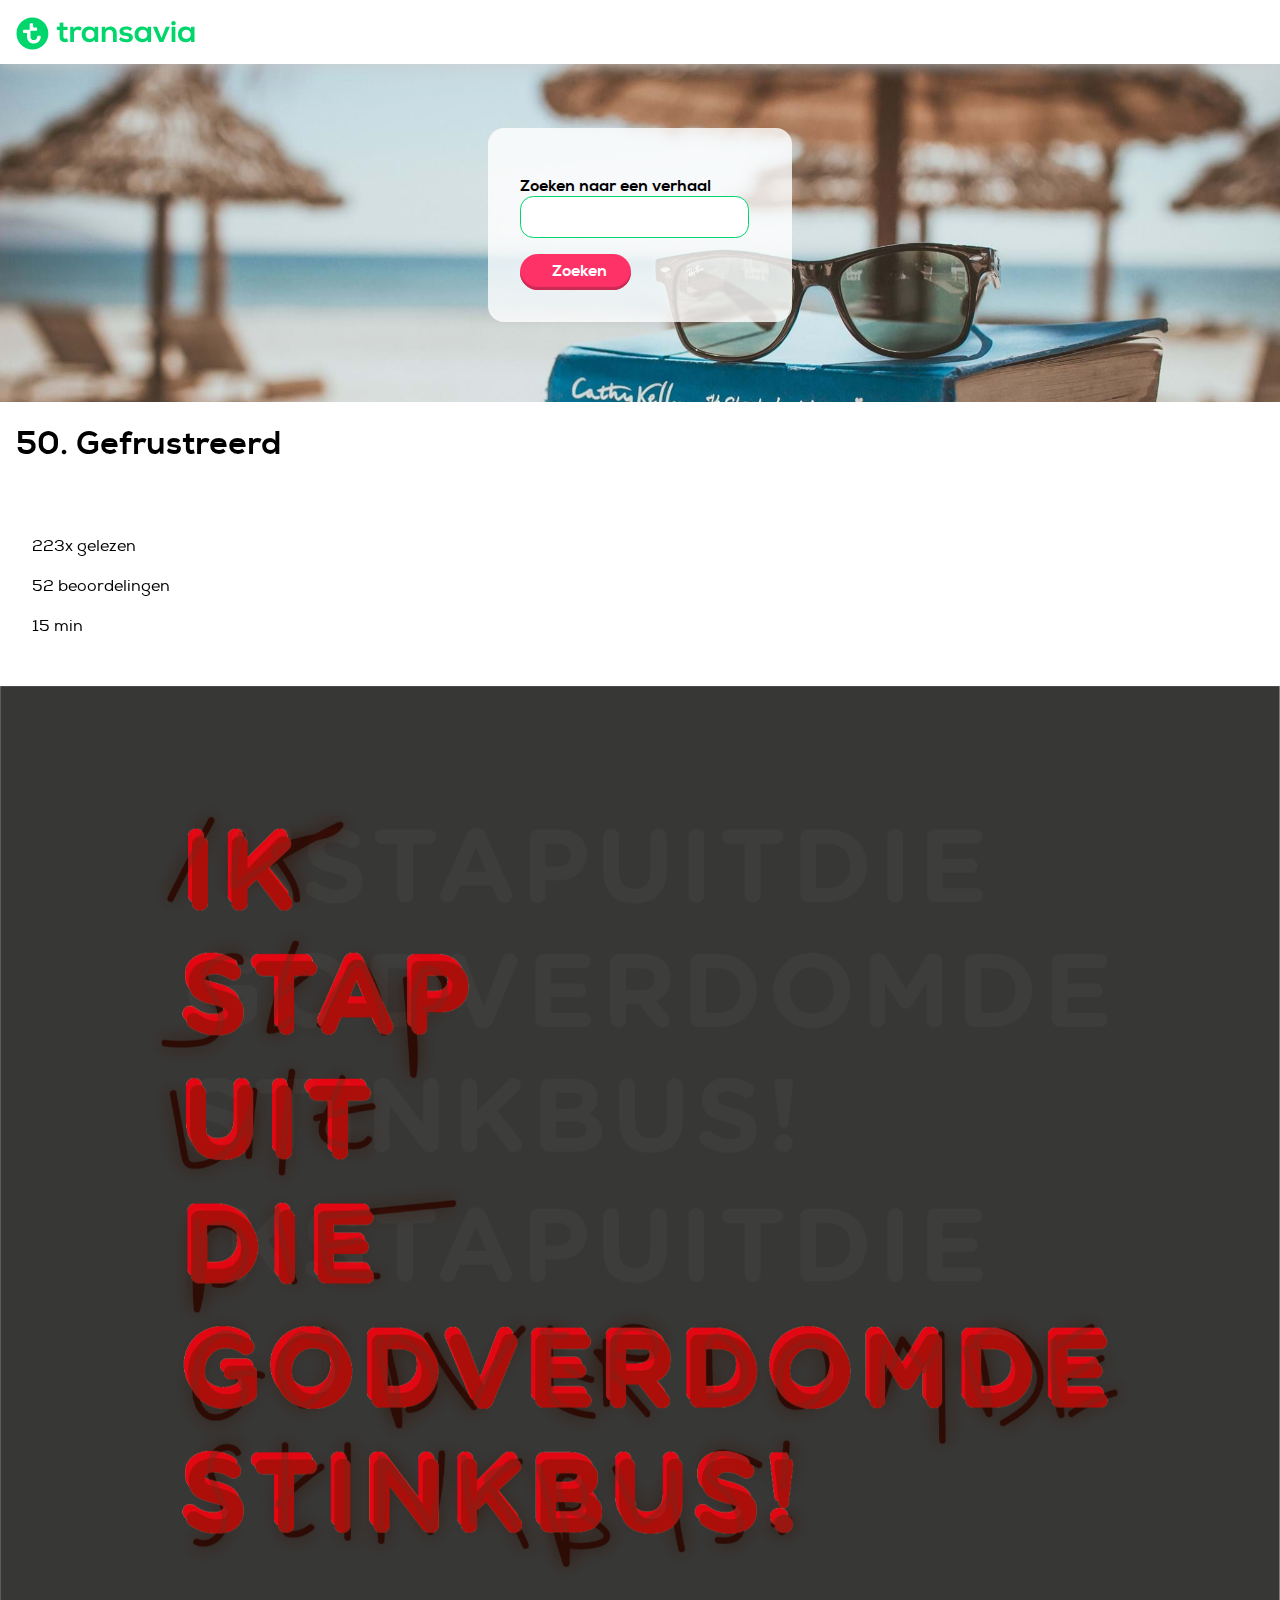
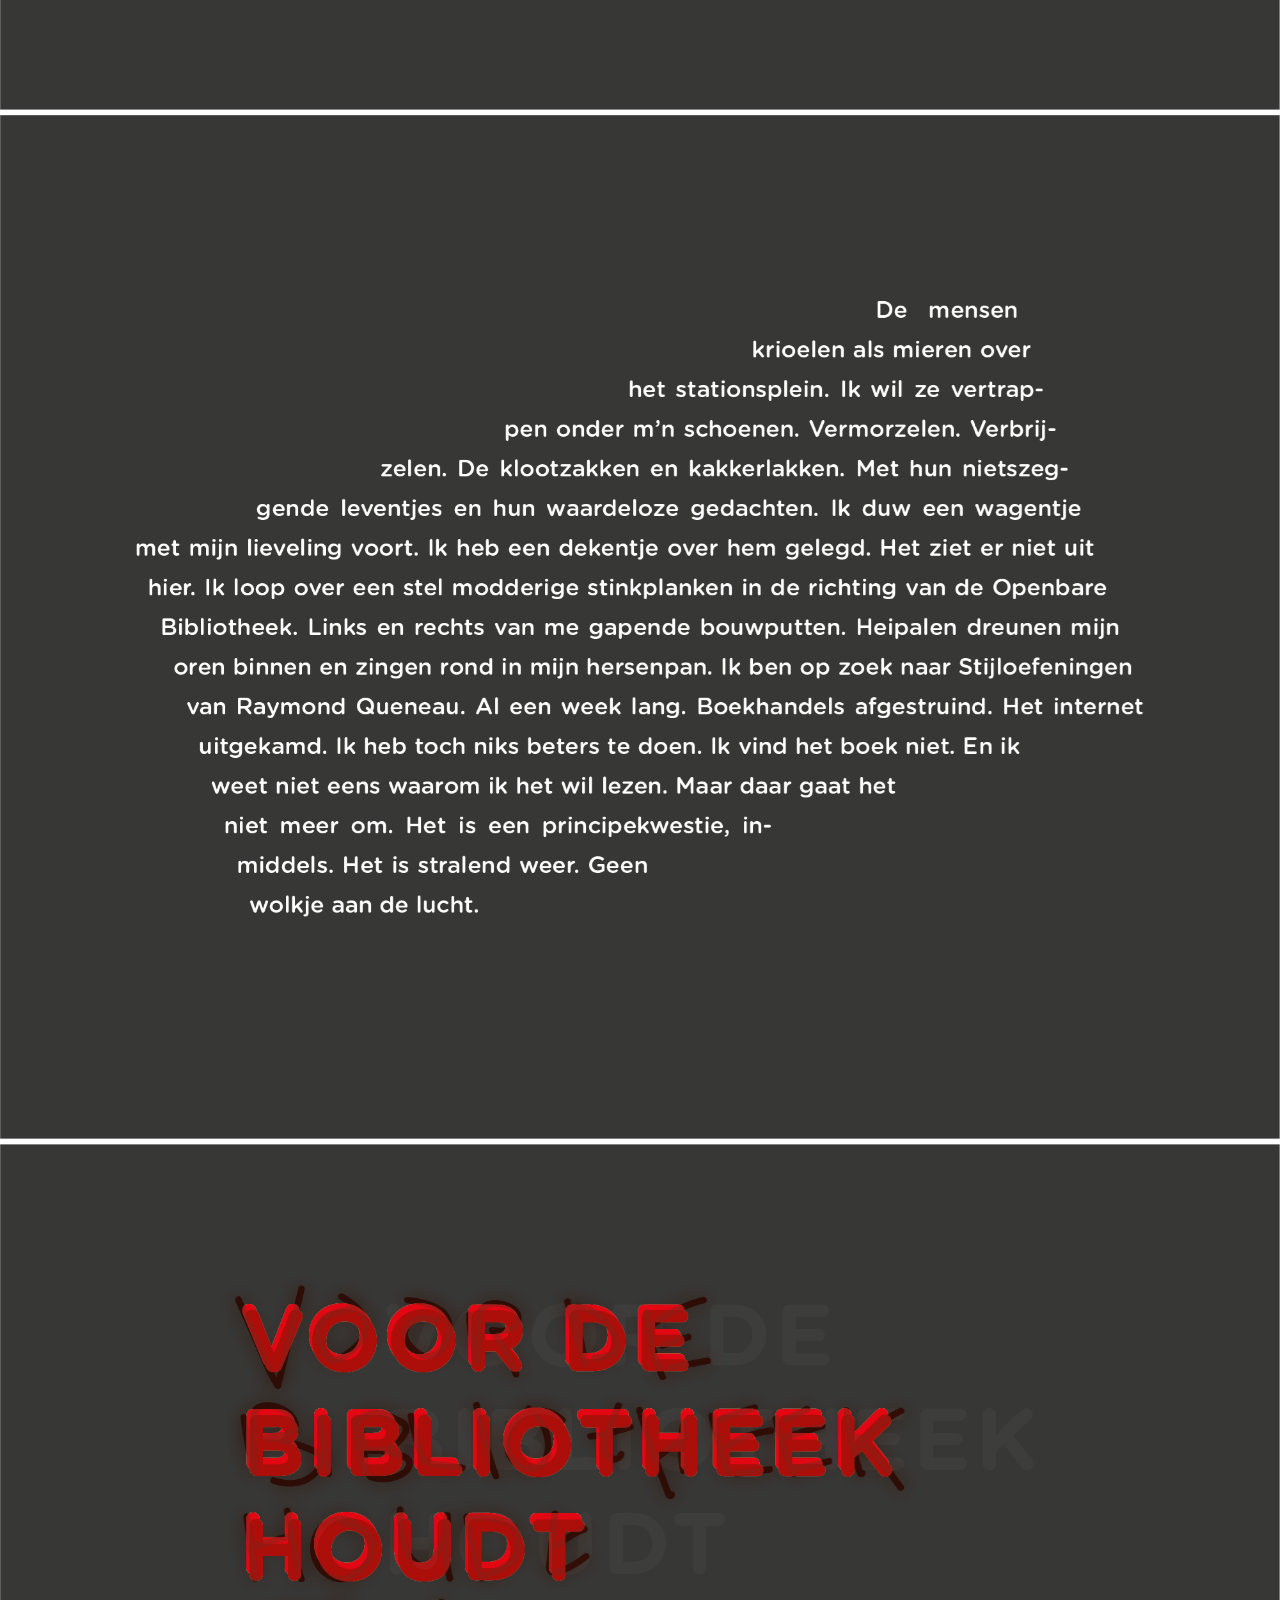
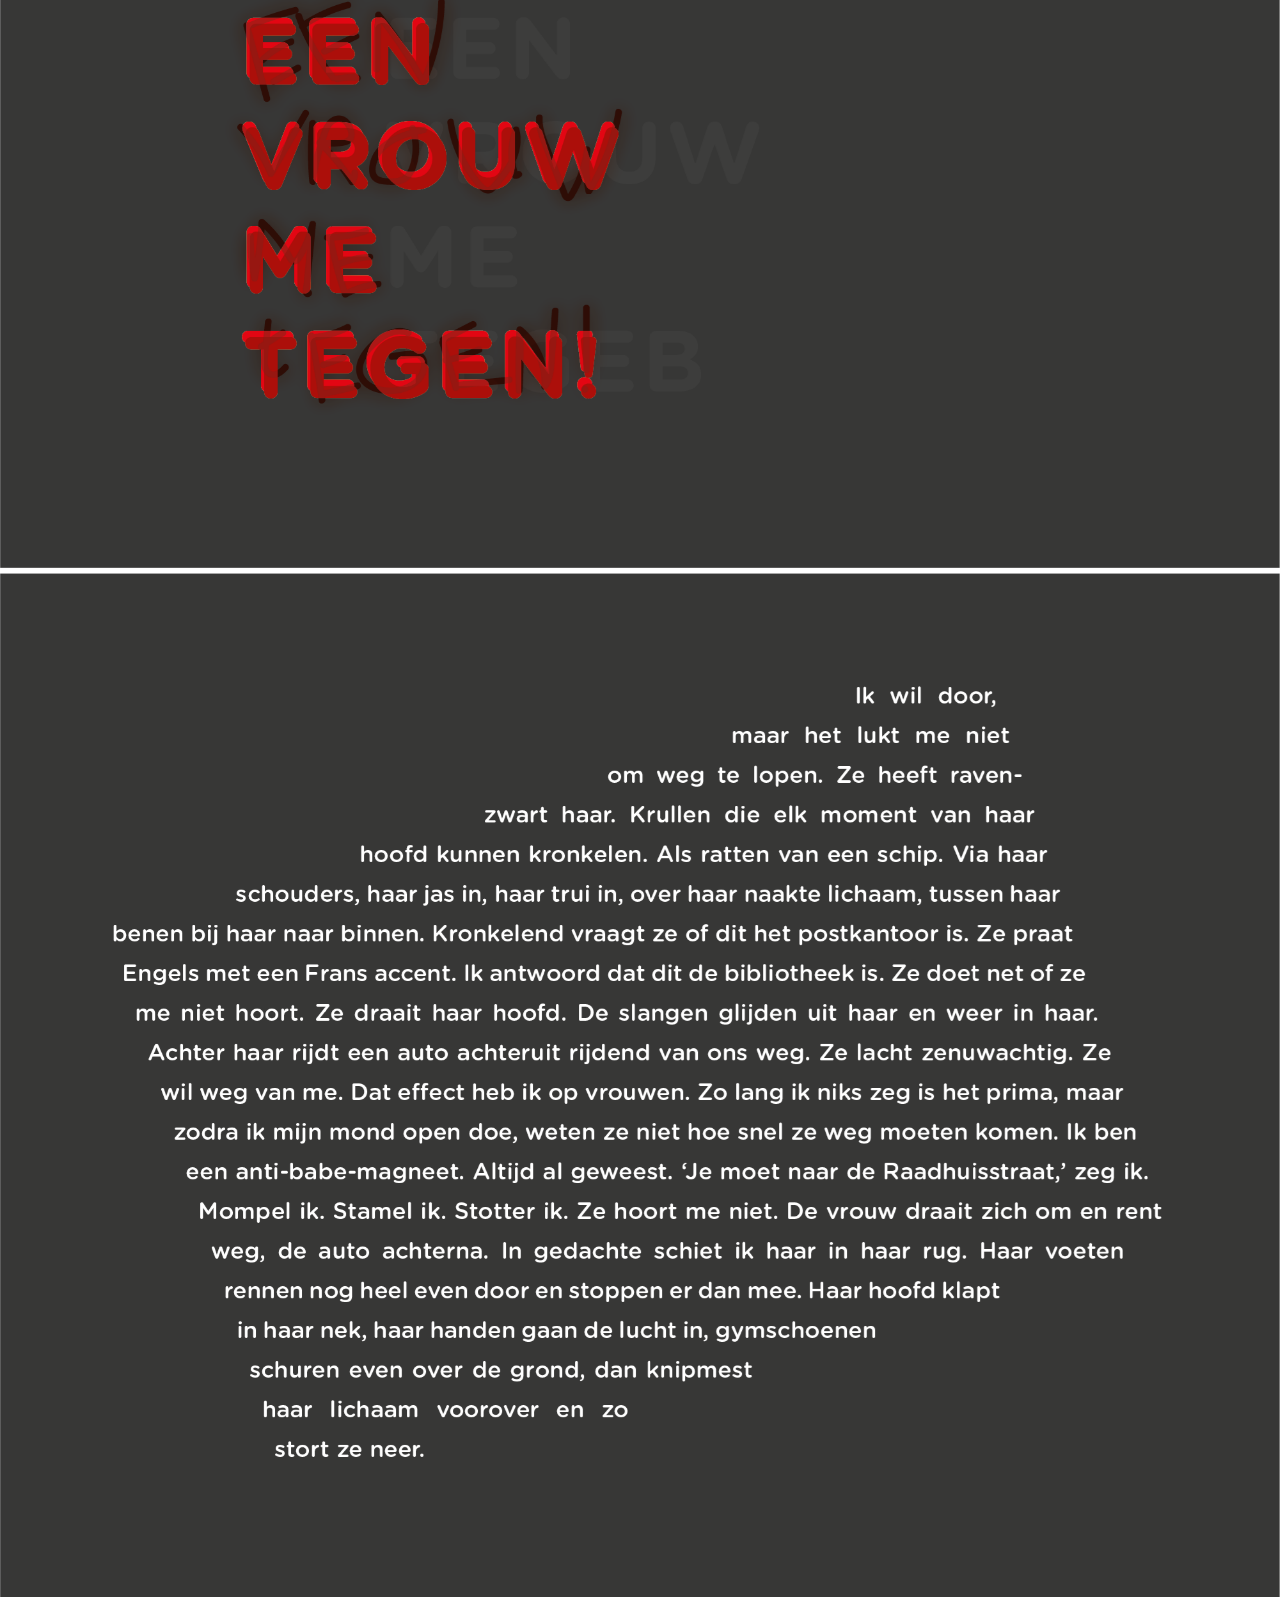
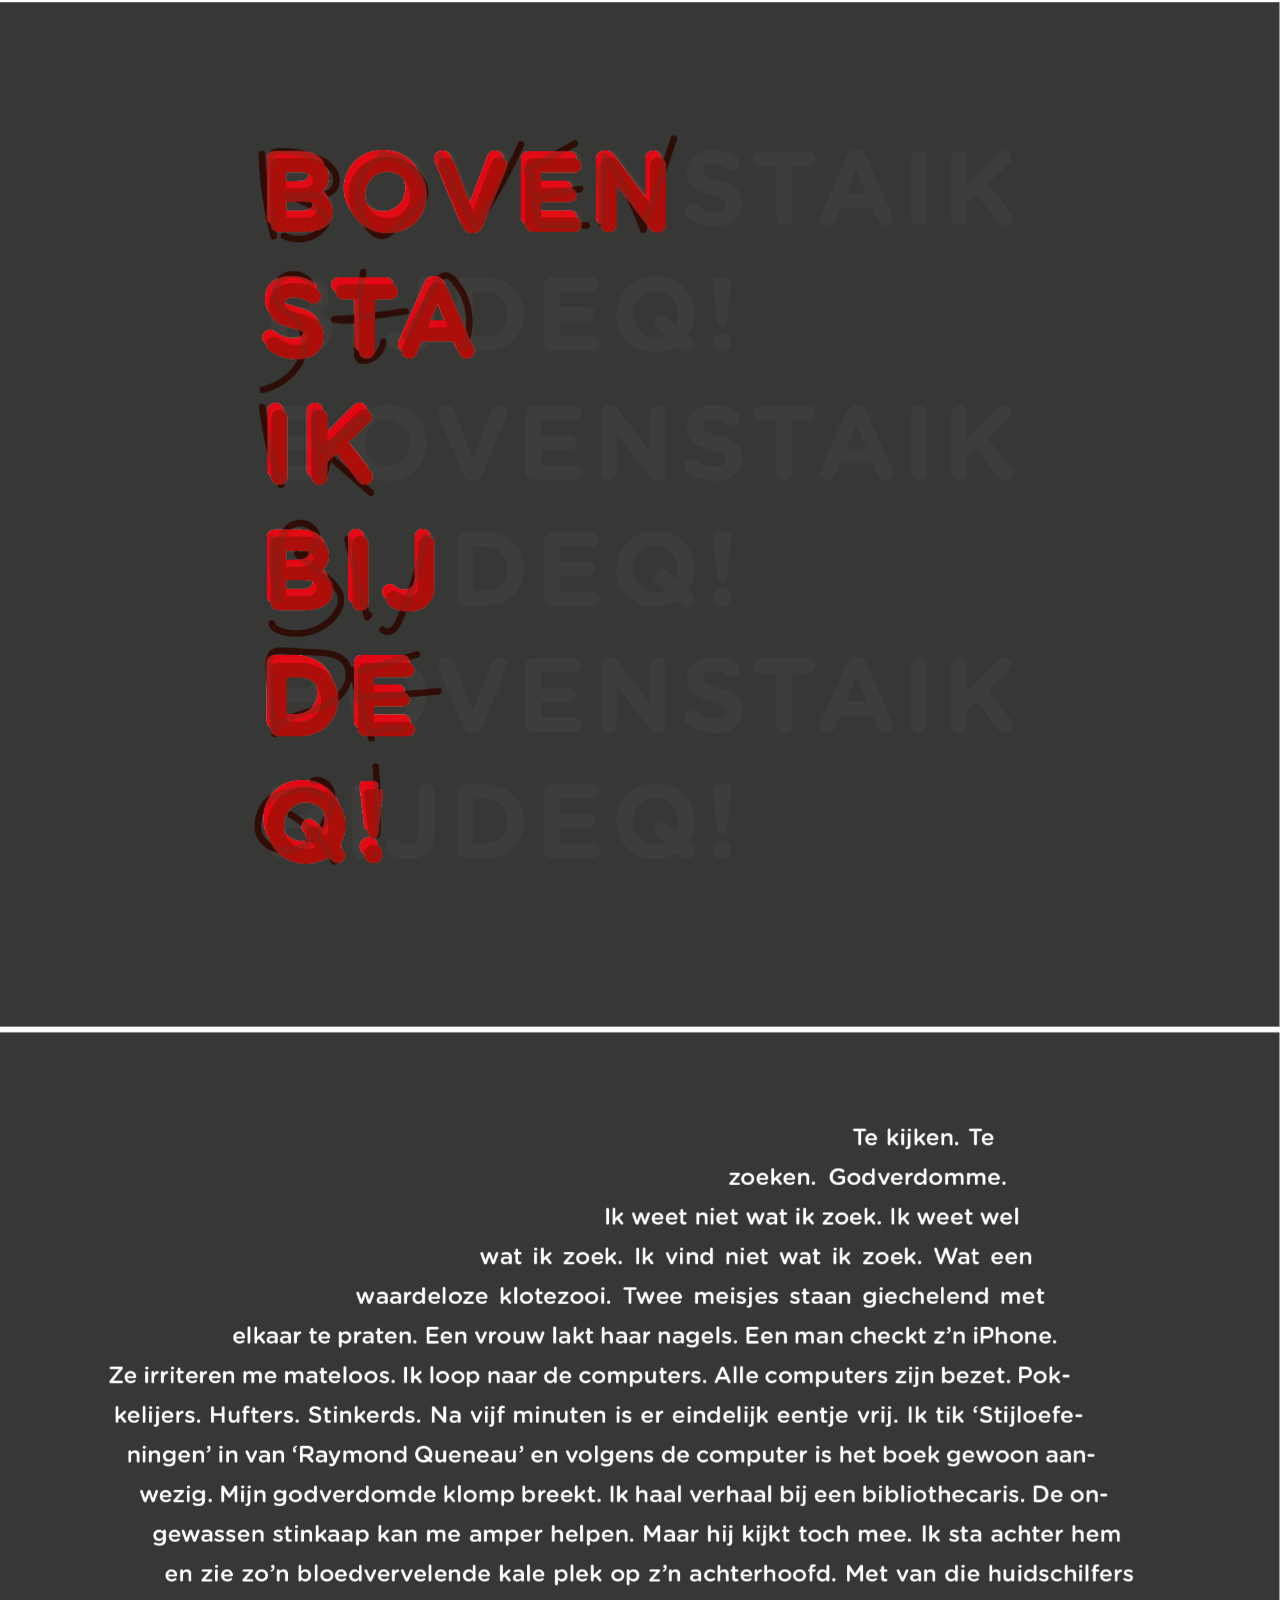
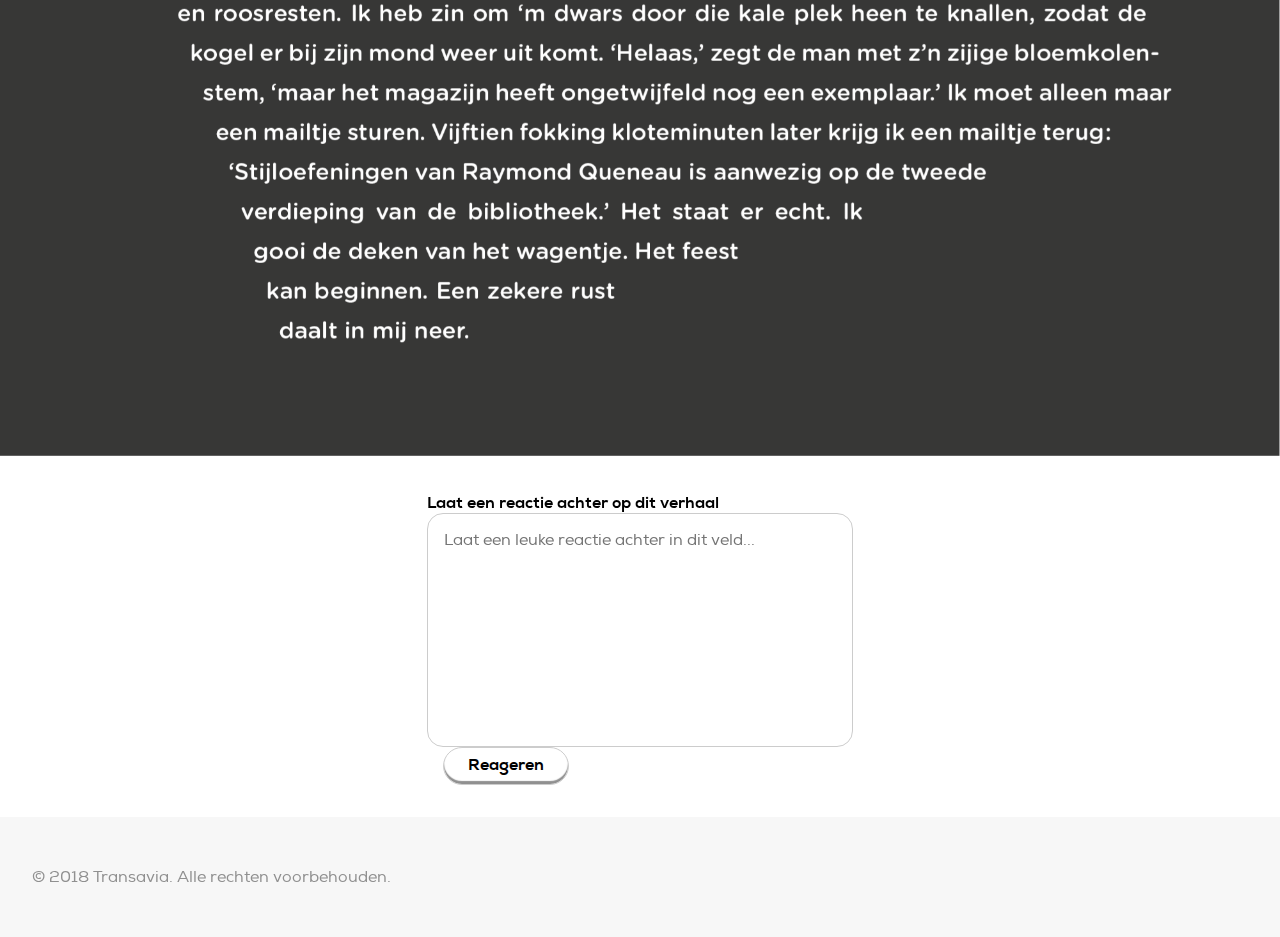
==== 50-gefrustreerd.html @ 09a7a1ec "Eerste versie" ====
<!DOCTYPE html>
<html lang="nl">
<head>
  <meta charset="UTF-8">
  <meta name="viewport" content="width=device-width, initial-scale=1.0">
  <meta http-equiv="X-UA-Compatible" content="ie=edge">
  <title>Gefrustreerd - Transavia - 99 verhalen</title>
  <link rel="stylesheet" href="css/style.css">
  <link rel="stylesheet" href="https://use.fontawesome.com/releases/v5.3.1/css/all.css" integrity="sha384-mzrmE5qonljUremFsqc01SB46JvROS7bZs3IO2EmfFsd15uHvIt+Y8vEf7N7fWAU" crossorigin="anonymous">
</head>
<body>
  <header>
    <nav>
      <a href="index.html"><img src="img/transavia-logo.svg" alt="Transavia - 99 verhalen homepage."></a>
      <ul>
        <li><a href="lijst.html"><i class="fas fa-list-ul fa-2x"></i></a></li>
        <li><a href="inloggen.html"><i class="fas fa-user-circle fa-2x"></i></a></li>
      </ul>
    </nav>

    <section>
      <form action="zoeken.html">
        <label>Zoeken naar een verhaal
        <input type="text" placeholder="bijv. naam, emotie, titel">
        </label>
        <button><i class="fas fa-search"></i>Zoeken</button>
      </form>
    </section>
  </header>

  <main class="gefrustreerd">
    <h1>50. Gefrustreerd</h1>
    <footer>
      <p><i class="fab fa-readme"></i>  223x gelezen</p>
      <p><i class="fas fa-comments"></i>  52 beoordelingen</p>
      <p><i class="fas fa-clock"></i>  15 min</p>
    </footer>
    <img src="img/verhaal01-mobile.png" alt="Deel 1: Gefrustreerd">
    <img src="img/verhaal02-mobile.png" alt="Deel 2: Gefrustreerd">
    <img src="img/verhaal03-mobile.png" alt="Deel 3: Gefrustreerd">
    <img src="img/verhaal04-mobile.png" alt="Deel 4: Gefrustreerd">
    <img src="img/verhaal05-mobile.png" alt="Deel 5: Gefrustreerd">
    <img src="img/verhaal06-mobile.png" alt="Deel 6: Gefrustreerd">

    <form action="reageren.html">
      <label>Laat een reactie achter op dit verhaal
      <textarea cols="30" rows="10" placeholder="Laat een leuke reactie achter in dit veld..."></textarea>
      </label>
      <button type="submit">Reageren</button>
    </form>
  </main>

  <footer>
    <p>&copy; 2018 Transavia. Alle rechten voorbehouden.</p>
  </footer>

  <script src="js/script.js" charset="utf-8"></script>

</body>
</html>
---- css/style.css ----
/** fonts **/
@font-face {
    font-family: 'nexa-regular';
    src: url('../font/nexaregular-webfont.woff2') format('woff2'),
         url('../font/nexaregular-webfont.woff') format('woff');
    font-weight: normal;
    font-style: normal;

}

@font-face {
    font-family: 'nexa-xbold';
    src: url('../font/nexa-xbold-webfont.woff2') format('woff2'),
         url('../font/nexa-xbold-webfont.woff') format('woff');
    font-weight: normal;
    font-style: normal;

}

/** general **/
body {
  margin: 0 auto;
  font-family: 'nexa-regular', sans-serif;
}

a {
  text-decoration: none;
}

p {
  line-height: 1.5em;
}

h1,h2 {
  font-family: 'nexa-xbold', sans-serif;
}

nav {
  width: 100%;
  height: 4em;
  background-color: white;
  color: #00d66c;
  box-shadow: 0em 0em 1em #ccc;
  padding-left: 1em;
  padding-right: 1em;
  display: flex;
  justify-content: space-between;
  box-sizing: border-box;
  position: fixed;
  z-index: 1;
}

nav img {
  padding-top: 1em;
}

ul {
  display: flex;
  list-style: none;
}

ul li {
  margin-left: 1em;
}

ul li a {
  color: #00d66c;
}

ul li a:hover {
  color: #2800a0;
}

header section {
  background-image: url(../img/header.jpg);
  background-size: cover;
  width: 100%;
  display: flex;
}

header section form {
  width: 15em;
  margin: auto;
  background-color: rgba(255, 255, 255, 0.8);
  padding: 2em;
  border-radius: 1em;
  margin-top: 8em;
  margin-bottom: 5em;
}

label,input {
  display: flex;
  flex-direction: column;
}

label {
  font-family: 'nexa-xbold', sans-serif;
  font-size: 1em;
  padding-top: 1em;
}

input {
  color: #606060;
  width: 15em;
  border: .083em solid #91a3b7;
  border-radius: 1em;
  min-height: 2em;
  padding: 0 1em;
  line-height: 3em;
  transition: border .2s linear,color .2s linear;
  font-family: 'nexa-regular', sans-serif;
}

input:hover {
  border-color: #2800a0;
  outline: none;
}

button {
  font-family: 'nexa-xbold', sans-serif;
  font-size: 1em;
  color: white;
  background-color: #ff3268;
  box-shadow: inset 0 -.1875em .0625em #ca2b55;
  border-radius: 1.25em;
  padding: .4375em 1.5em .5625em;
  position: relative;
  border: 0;
  display: inline-block;
  cursor: pointer;
  text-decoration: none;
  transition: background-color .2s linear;
  margin-top: 1em;
}

button i {
  padding-right: .5em;
}

button:hover {
  background-color: #ff658e;
}

article {
  width: 20em;
  border: .083em solid #ccc;
  border-radius: 1em;
  box-sizing: border-box;
  margin-bottom: 1em;
  flex-grow: 1;
  margin-right: .5em;
  margin-left: .5em;
  margin-top: .5em;
}

article h2 {
  color: #00d66c;
}

article p {
  color: #202020;
}

article p i {
  padding-right: 1em;
}

article img {
  width: 100%;
  border-top-left-radius: 1em;
  border-top-right-radius: 1em;
}

article footer {
  background-color: #fff;
  padding: 1em;
  color: #000;
  margin-top: -1em;
  border-bottom-left-radius: 1em;
  border-bottom-right-radius: 1em;
}

main section {
  padding: .5em;
  display: flex;
  flex-wrap: wrap;
  justify-content: space-between;
  flex-direction: row;
}

main h1 {
  margin-left: .5em;
}

main button {
  margin-left: 1em;
  margin-top: 0em;
  color: black;
  background-color: white;
  box-shadow: inset 0 -.1875em .0625em #909090;
  border: .083em solid #ccc;
  margin-bottom: 1em;
}

main button:hover {
  background-color: #f5f5f5;
}

footer {
  width: 100%;
  background-color: #f7f7f7;
  padding: 2em;
  box-sizing: border-box;
  color: #909090;
}

main.gefrustreerd footer {
  color: black;
  background-color: white;
  margin: 0;
}

main.gefrustreerd img {
    height: 100vh;
    width: 100%;
    position: relative;
    object-fit: cover;
    z-index: -1;
    position: -webkit-sticky;
    position: sticky;
    top: 0;
}

.filter {
  display: flex;
  justify-content: space-around;
  flex-wrap: wrap;
  margin: 1em;
  background-color: #f7f7f7;
  border-radius: 1em;
  display: none;
}

.filter legend {
  font-size: 1em;
  color: #00d66c;
}

.filter fieldset {
  border: 0;
  margin: 1em;
}

/** inloggen/aanmelden **/
form p {
  color: #606060;
}

form a {
  color: #2800a0;
}

form a:hover {
  color: #ff3268;
}

form {
  transition: all .5s;
}

form:invalid p.feedback {
  display: none;
}

form:valid p.feedback {
  background-color: #00d66c;
  padding: 1em;
  color: white;
  border-radius: 1em;
}

input {
  transition: all 2s;
}

input:valid {
  border-color: #00d66c;
}

input:invalid {
  border-color: #ca2b55;
  background-color: #ff3268;
}

input:focus {
  transform: scale(1.01, 1.01);
}

input::placeholder {
  color: white;
}

/** verhaal **/
main.gefrustreerd form {
  width: 33.33%;
  margin: 0 auto;
  margin-top: 1em;
  margin-bottom: 1em;
}

textarea {
  border-radius: 1em;
  border: .083em solid #ccc;
  font-size: 1em;
  font-family: 'nexa-regular', sans-serif;
  resize: none;
  padding: 1em;
}

/** tablet <40em **/
@media (min-width: 40em){

    main.gefrustreerd img {
        width: 100vw;
        height: auto;
      }

    main.gefrustreerd>img:nth-of-type(1){
        content: url('../img/verhaal01-desktop.png');
      }

    main.gefrustreerd>img:nth-of-type(2){
        content: url('../img/verhaal02-desktop.png');
      }

    main.gefrustreerd>img:nth-of-type(3){
        content: url('../img/verhaal03-desktop.png');
      }

    main.gefrustreerd>img:nth-of-type(4){
        content: url('../img/verhaal04-desktop.png');
      }

    main.gefrustreerd>img:nth-of-type(5){
        content: url('../img/verhaal05-desktop.png');
      }

    main.gefrustreerd>img:nth-of-type(6){
        content: url('../img/verhaal06-desktop.png');
      }
}

/** desktop <60em **/
@media (min-width: 60em){


}
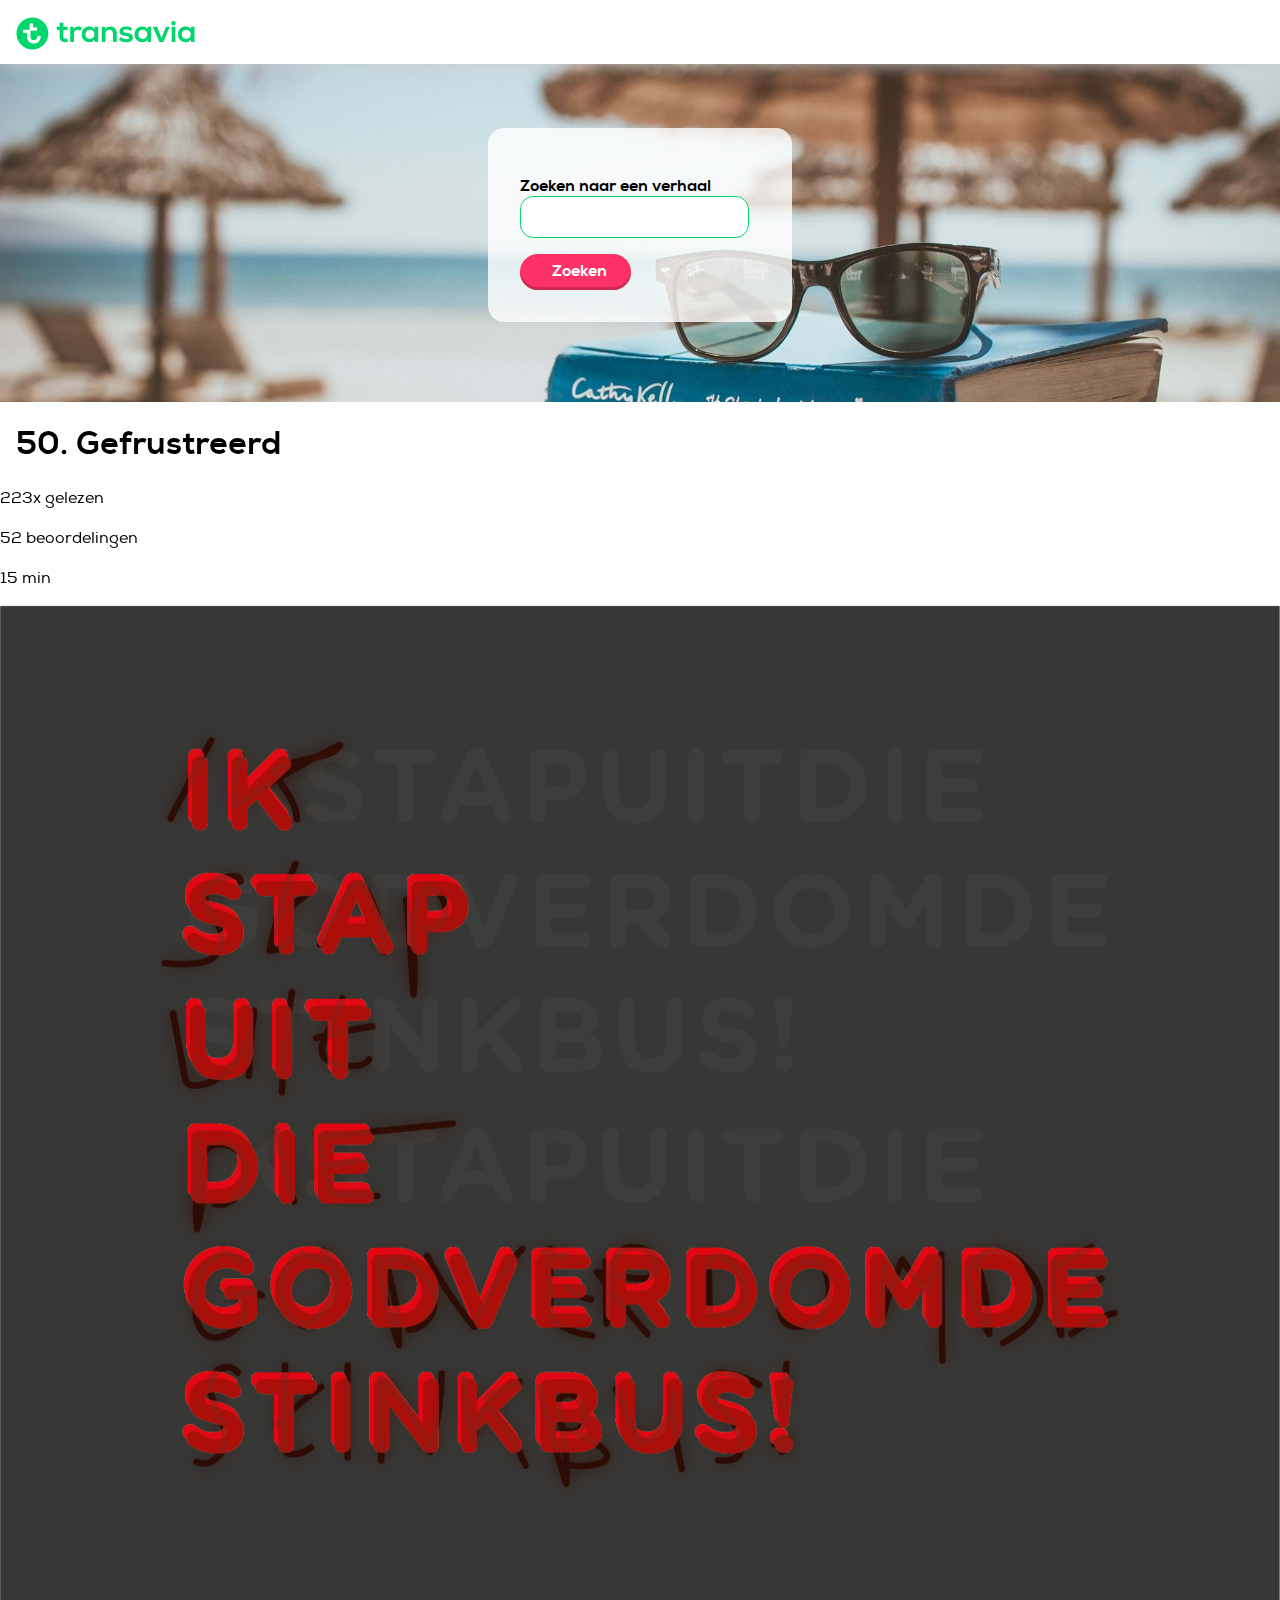
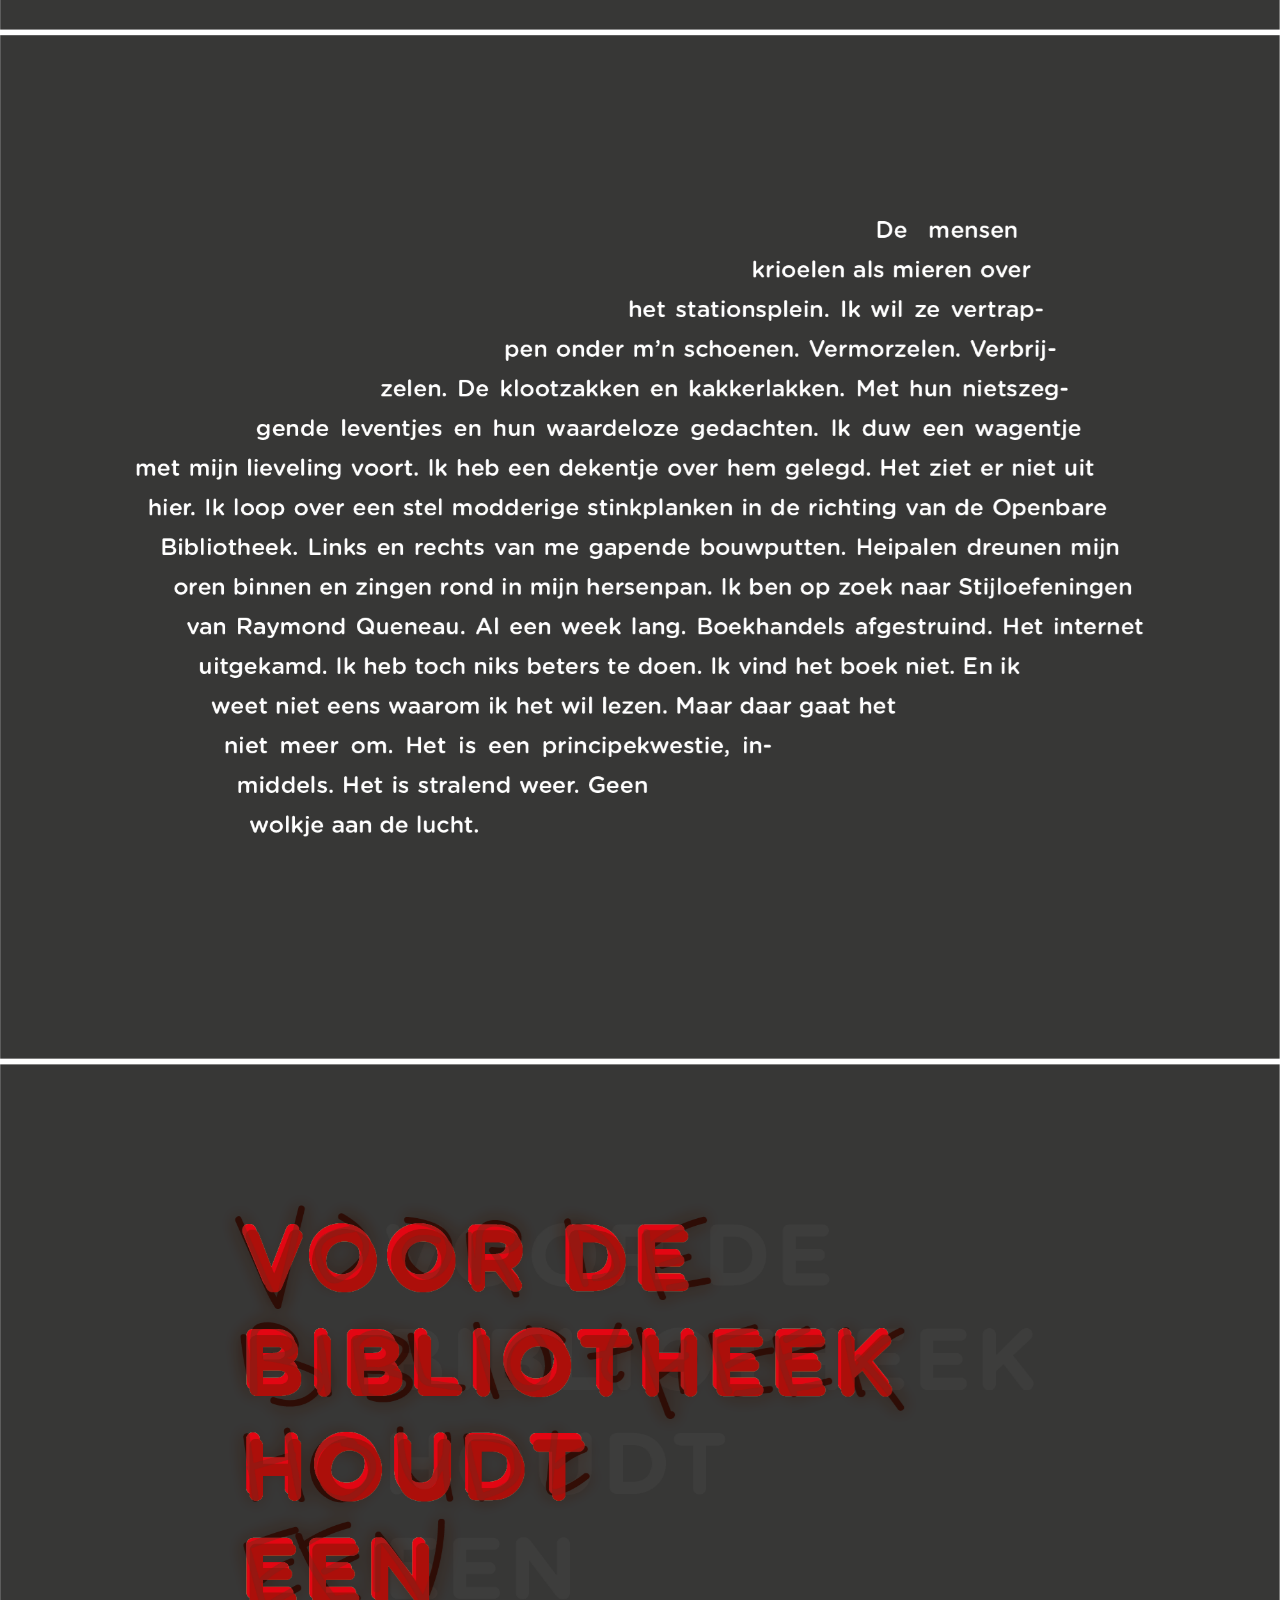
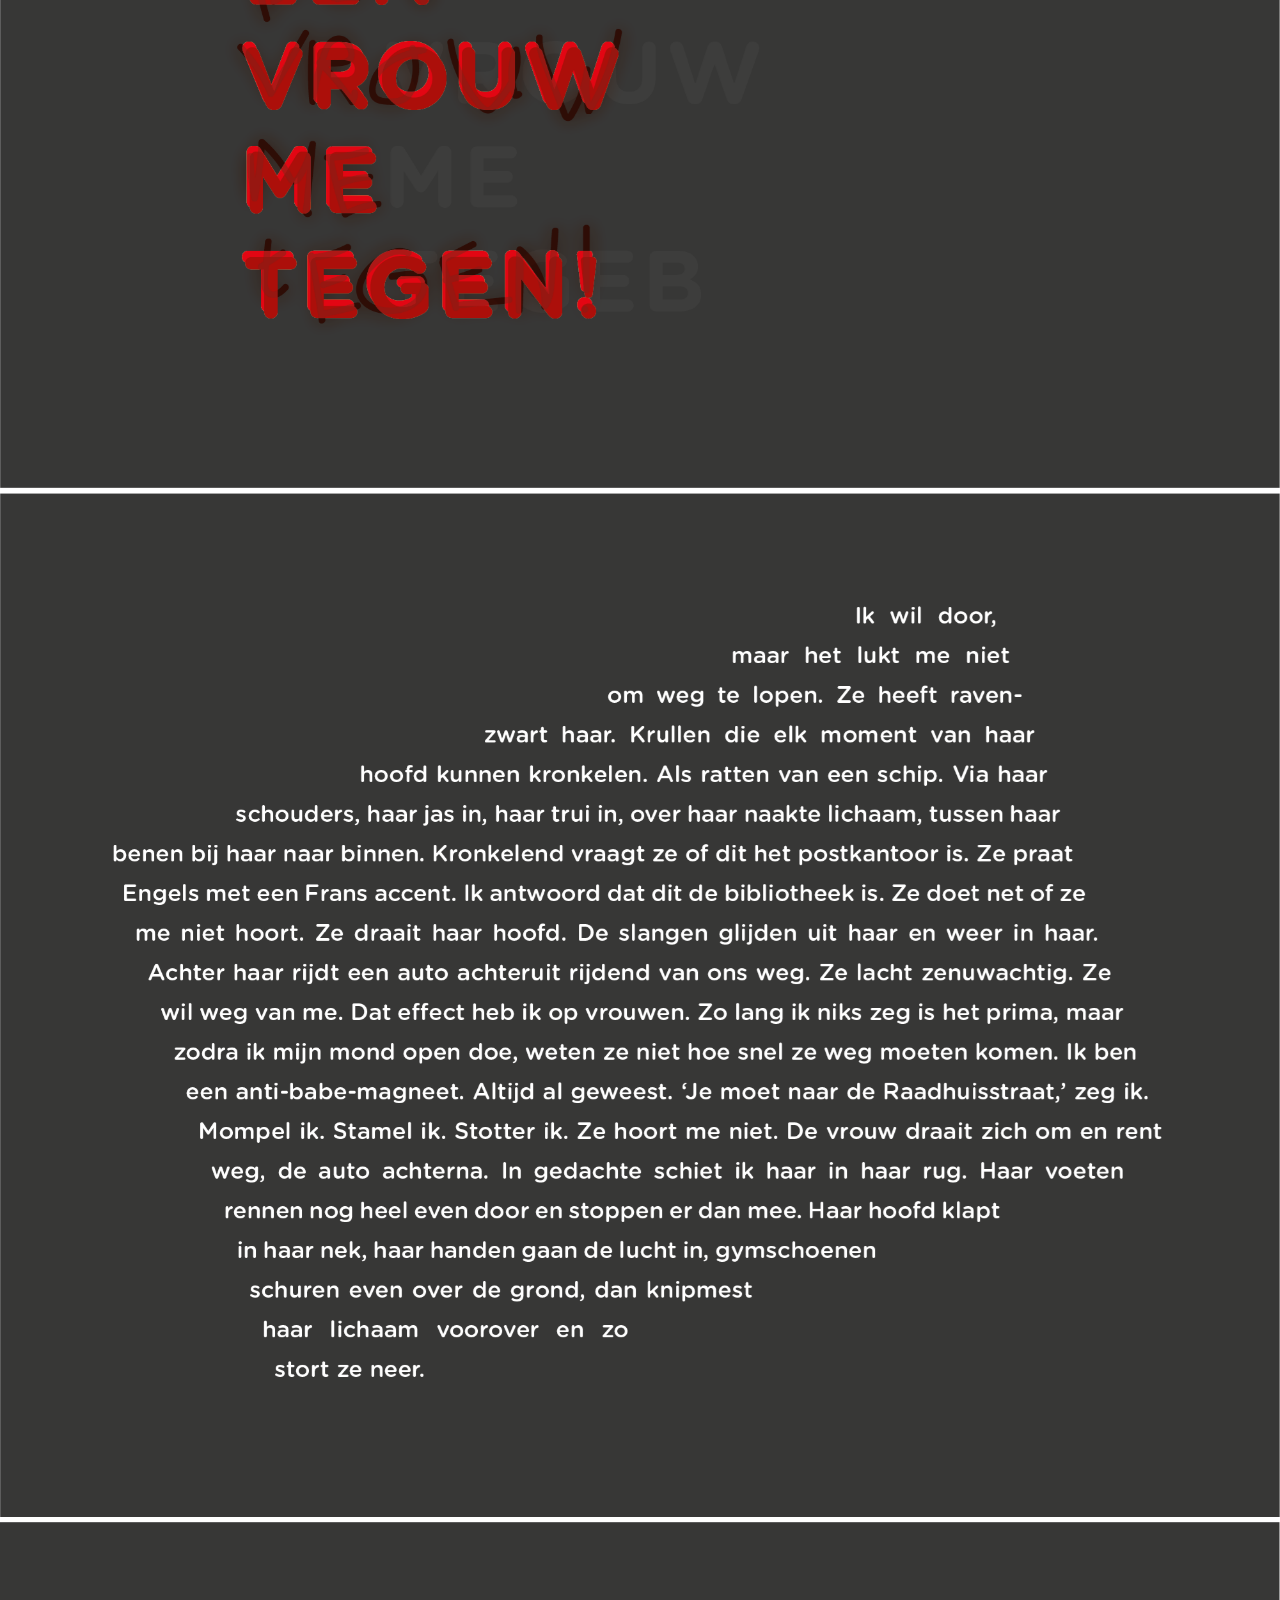
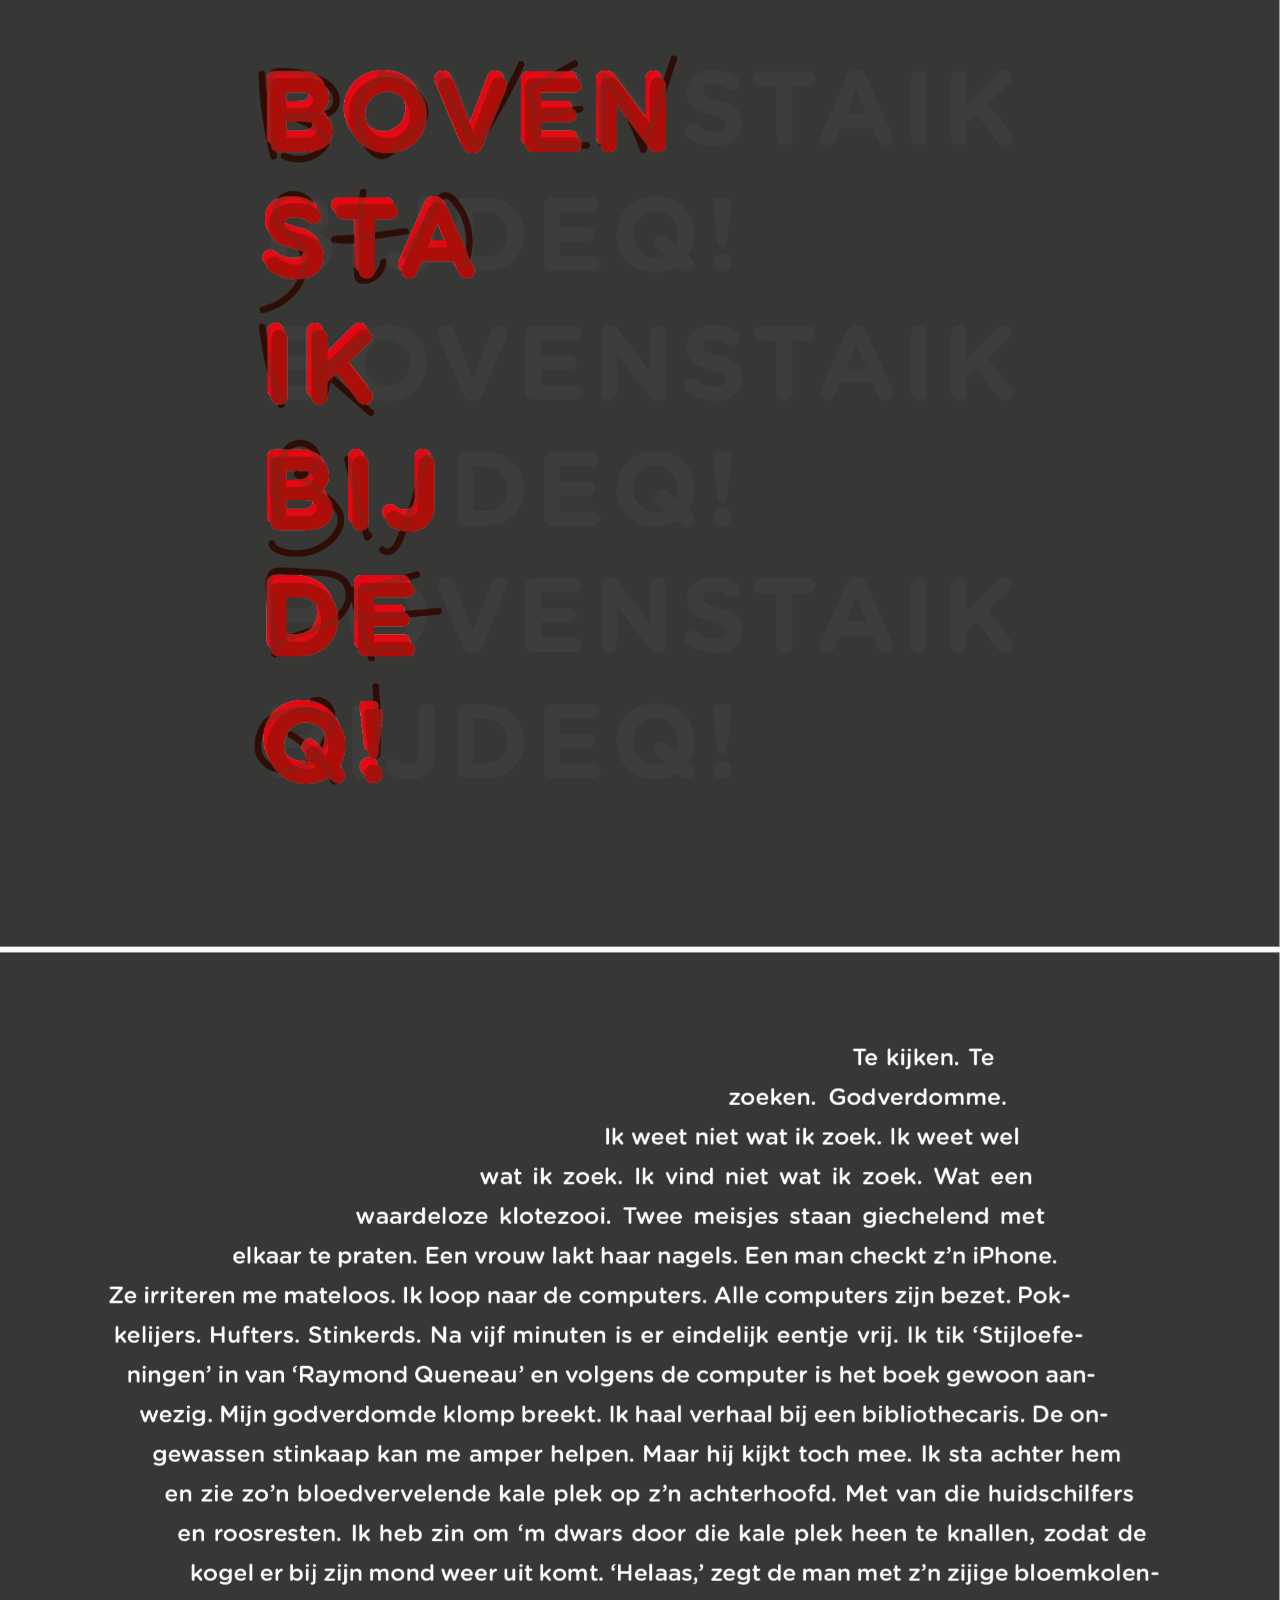
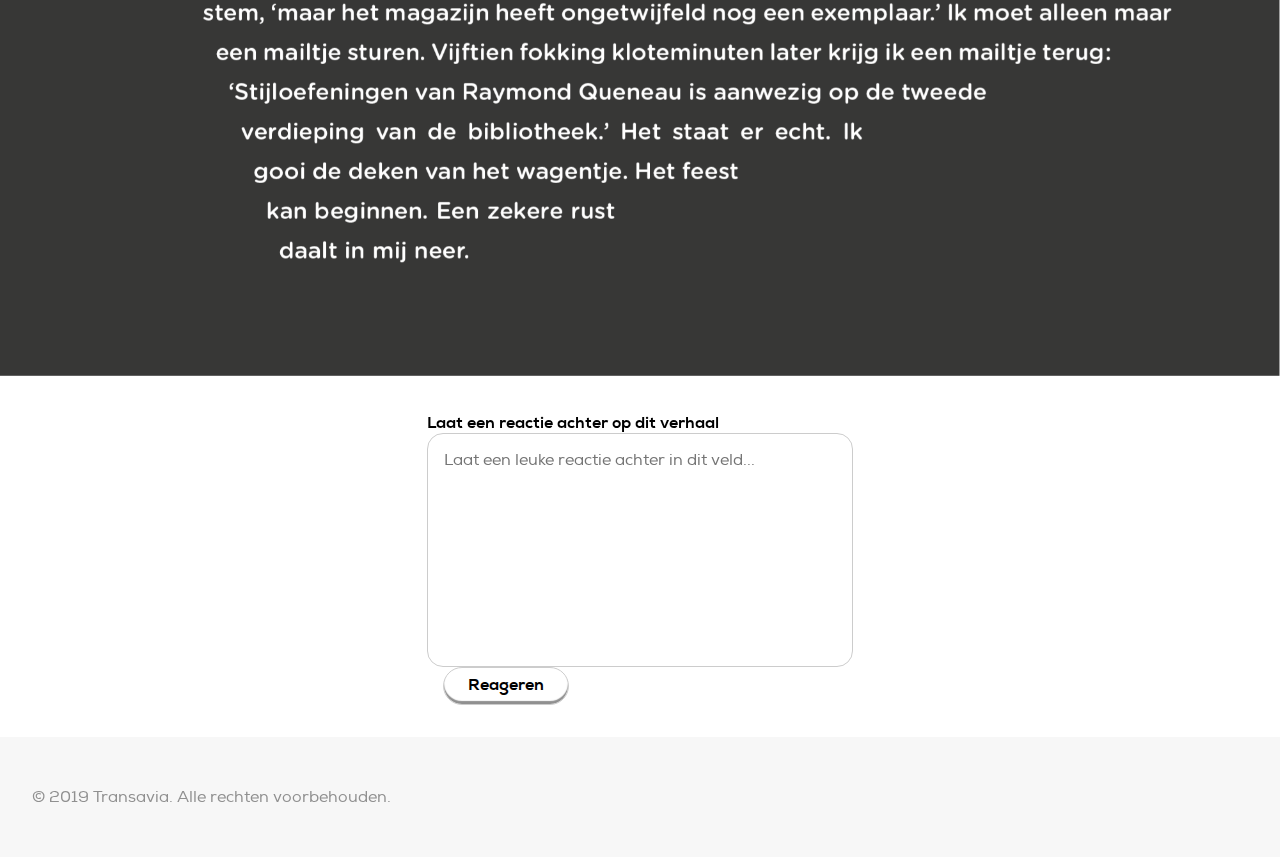
==== commit 1ab026f5: "Final versie" ====
--- a/50-gefrustreerd.html
+++ b/50-gefrustreerd.html
@@ -51,7 +51,7 @@
   </main>
 
   <footer>
-    <p>&copy; 2018 Transavia. Alle rechten voorbehouden.</p>
+    <p>&copy; 2019 Transavia. Alle rechten voorbehouden.</p>
   </footer>
 
   <script src="js/script.js" charset="utf-8"></script>
--- a/css/style.css
+++ b/css/style.css
@@ -172,7 +172,6 @@
 }
 
 article footer {
-  background-color: #fff;
   padding: 1em;
   color: #000;
   margin-top: -1em;
@@ -180,12 +179,58 @@
   border-bottom-right-radius: 1em;
 }
 
+button.lijst {
+  font-family: 'nexa-xbold', sans-serif;
+  font-size: 1em;
+  color: white;
+  background-color: #00d66c;
+  box-shadow: inset 0 -.1875rem .0625rem #1e9162;
+  border-radius: 1.25em;
+  padding: .4375em 1.5em .5625em;
+  position: relative;
+  border: 0;
+  display: inline-block;
+  cursor: pointer;
+  text-decoration: none;
+  transition: background-color .2s linear;
+}
+
+button.lijst:hover {
+  background-color: #4de298;
+}
+
+button.down {
+  font-family: 'nexa-xbold', sans-serif;
+  font-size: 1em;
+  color: white;
+  background-color: #2800a0;
+  box-shadow: inset 0 -.1875em .0625em #120145;
+  border-radius: 1.25em;
+  padding: .4375em 1.5em .5625em;
+  position: relative;
+  border: 0;
+  display: inline-block;
+  cursor: pointer;
+  text-decoration: none;
+  transition: background-color .2s linear;
+}
+
+button.down:hover {
+  background-color: #5e40b8;
+}
+
 main section {
   padding: .5em;
   display: flex;
   flex-wrap: wrap;
   justify-content: space-between;
   flex-direction: row;
+}
+
+section.bg {
+  background-color: #f3e5d8;
+  padding-top: 2em;
+  padding-bottom: 2em;
 }
 
 main h1 {
@@ -206,7 +251,7 @@
   background-color: #f5f5f5;
 }
 
-footer {
+body>footer {
   width: 100%;
   background-color: #f7f7f7;
   padding: 2em;
@@ -238,7 +283,9 @@
   margin: 1em;
   background-color: #f7f7f7;
   border-radius: 1em;
-  display: none;
+  margin-top: -15em;
+  visibility: hidden;
+  opacity: 0;
 }
 
 .filter legend {
@@ -249,6 +296,17 @@
 .filter fieldset {
   border: 0;
   margin: 1em;
+}
+
+.show-filter {
+  margin-top: 0em;
+  visibility: visible;
+  opacity: 1;
+}
+
+.white {
+  background: rgba(255,255,255,.7);
+  border: 0;
 }
 
 /** inloggen/aanmelden **/
